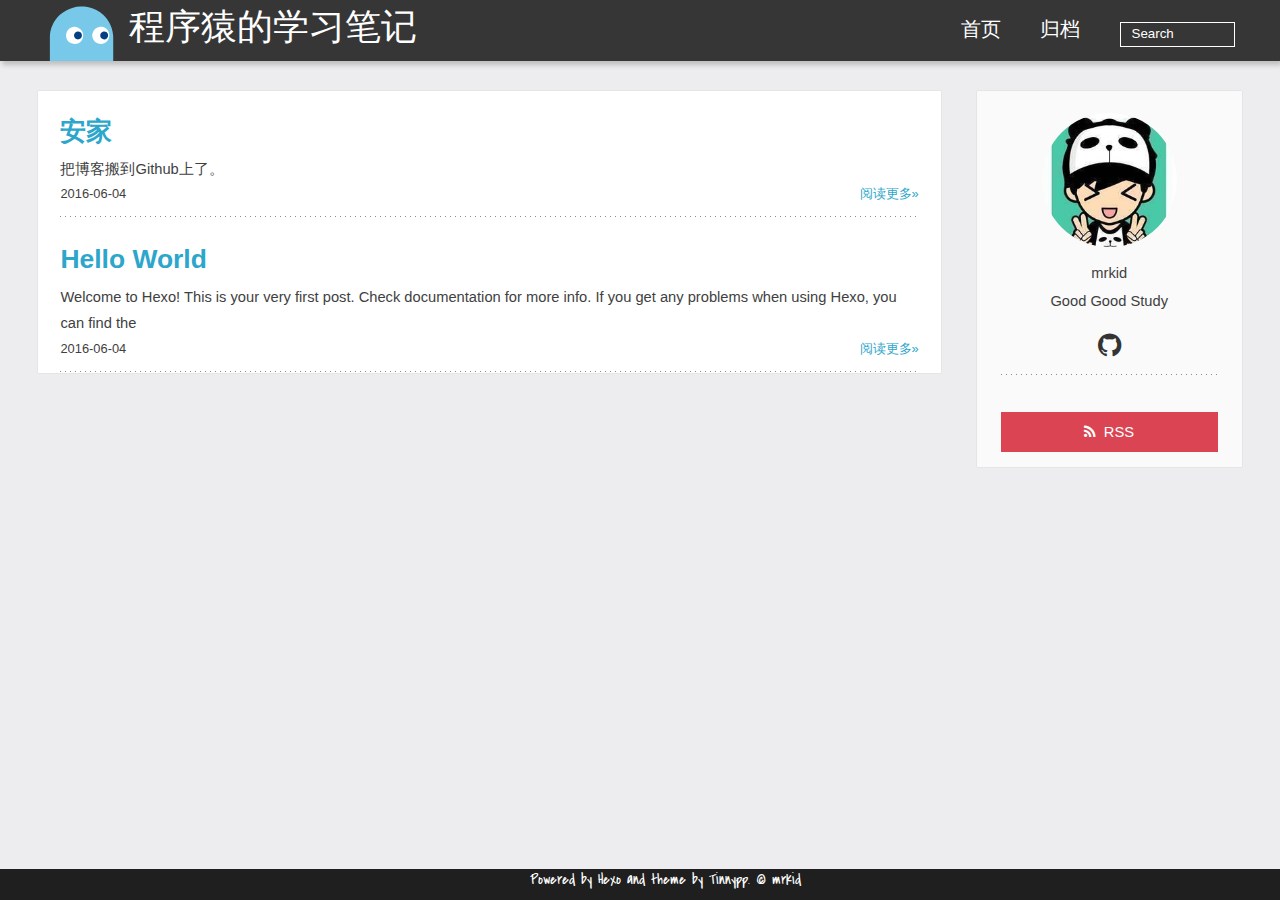
==== index.html @ e0df8fc0 "Site updated: 2016-06-04 21:53:59" ====
<!DOCTYPE HTML>
<html >
<head>
  <meta charset="UTF-8">
  
    <title>程序猿的学习笔记</title>
    <meta name="viewport" content="width=device-width, initial-scale=1, maximum-scale=3, minimum-scale=1">
    
    <meta name="author" content="mrkid">
    
    
    
    
    <link rel="alternative" href="/mrkid/atom.xml" title="程序猿的学习笔记" type="application/atom+xml">
    
    
    <link rel="icon" href="/img/github.jpg">
    
    
    <link rel="apple-touch-icon" href="/img/name.jpg">
    <link rel="apple-touch-icon-precomposed" href="/img/name.jpg">
    

  
    <link href="/css/font-awesome.min.css" rel="stylesheet">
    
  

    <link rel="stylesheet" href="/css/style.css">
    <script>
var _hmt = _hmt || [];
(function() {
  var hm = document.createElement("script");
  hm.src = "//hm.baidu.com/hm.js?d182ed77fc48758bf45a33835ee35745";
  var s = document.getElementsByTagName("script")[0]; 
  s.parentNode.insertBefore(hm, s);
})();
</script>

      <script type="text/javascript">
  (function(w,d,t,u,n,s,e){w['SwiftypeObject']=n;w[n]=w[n]||function(){
  (w[n].q=w[n].q||[]).push(arguments);};s=d.createElement(t);
  e=d.getElementsByTagName(t)[0];s.async=1;s.src=u;e.parentNode.insertBefore(s,e);
  })(window,document,'script','//s.swiftypecdn.com/install/v1/st.js','_st');

  _st('install','.............Add your swiftype userID...............');
</script>
</head>

  <body>
    <header>
      <div>
		
			<div id="imglogo">
				<a href="/"><img src="/img/logo.svg" alt="程序猿的学习笔记" title="程序猿的学习笔记"/></a>
			</div>
			
			<div id="textlogo">
				<h1 class="site-name"><a href="/" title="程序猿的学习笔记">程序猿的学习笔记</a></h1>
				<h2 class="blog-motto"></h2>
			</div>
			<div class="navbar"><a class="navbutton navmobile" href="#" title="Menu">
			</a></div>
			<nav class="animated">
				<ul>
                    <ul>
					 
						<li><a href="/mrkid">首页</a></li>
					
						<li><a href="/mrkid/archives">归档</a></li>
					
					<li>
					
						<form class="search" action="/search/index.html" method="get" accept-charset="utf-8">
						<label>Search</label>
						<input type="text" id="st-search-inpu" maxlength="20" placeholder="Search" />
						</form>
					
					</li>
                <!--<li><div class="closeaside"><a class="closebutton" href="#" title="Hide Sidebar"></a></div></li>-->

				</ul>
			</nav>	
</div>
    </header>
    <div id="container" class="clearfix">
      

<div id="main">

  <section class="post" itemscope itemprop="blogPost">
  <article>
    <h1 itemprop="name">
      
        <a href="/2016/06/04/安家/" title="安家" itemprop="url">
      
        安家
      </a>
    </h1>
    
     
           <p itemprop="description" >把博客搬到Github上了。</p>
        
    
    <p class="article-more-link">
      <time datetime="2016-06-04T13:47:48.000Z" itemprop="datePublished">2016-06-04</time>
      
          <a href="/2016/06/04/安家/">阅读更多&raquo;</a>
      
    </p>

  </article>
</section>

  <section class="post" itemscope itemprop="blogPost">
  <article>
    <h1 itemprop="name">
      
        <a href="/2016/06/04/hello-world/" title="Hello World" itemprop="url">
      
        Hello World
      </a>
    </h1>
    
     
           <p itemprop="description" >Welcome to Hexo! This is your very first post. Check documentation for more info. If you get any problems when using Hexo, you can find the </p>
        
    
    <p class="article-more-link">
      <time datetime="2016-06-04T13:15:48.000Z" itemprop="datePublished">2016-06-04</time>
      
          <a href="/2016/06/04/hello-world/">阅读更多&raquo;</a>
      
    </p>

  </article>
</section>


</div>
      <div id="asidepart">
<div id="authorInfo">
	
		<div class="author-logo"></div>		
	
	
	<section class="author-info">
		
			<p> mrkid</p>
		
		
			<p>	Good Good Study</p>
		
	</section>
	 
	<div class="social-font" class="clearfix">
		
		
		
		<a href="https://github.com/mrkid" target="_blank" title="github"></a>
		
		
	</div>
</div>
<aside class="clearfix">


  

  

  <div class="rsspart">
	<a href="/mrkid/atom.xml" target="_blank" title="rss">RSS</a>
</div>

</aside>
</div>
    </div>
    <footer><div id="footer" >
	<div class="copyright">
		<span>Powered by <a href="https://github.com/hexojs/hexo">Hexo</a> and theme by 
		<a href="https://github.com/levonlin/Tinnypp">Tinnypp</a>.</span>
		
			<span>© mrkid</span>
		
	<div>
</div></footer>
    <script src="/js/jquery-2.1.0.min.js"></script>
<script type="text/javascript">
$(document).ready(function(){ 
  //back to top
  function backToTop(){
    var buttonHTML = $("<a href=\"#top\" id=\"back-top\">" + "<span>Back to Top</span></a>");
    buttonHTML.appendTo($("body"));
    var buttonToTop = $("#back-top");
    // hide #back-top first
    buttonToTop.hide();

    // fade in #back-top
    $(function() {
        $(window).scroll(function() {
            if ($(this).scrollTop() > 200) {
                buttonToTop.fadeIn();
            } else {
                buttonToTop.fadeOut();
            }
        });
        // scroll body to 0px on click
        buttonToTop.click(function() {
            $('body,html').animate({
                scrollTop: 0
            }, 800);
            return false;
        });
    });
  }
  backToTop();

  $('.navbar').click(function(){
    $('header nav').toggleClass('shownav');
  });
  var myWidth = 0;
  function getSize(){
    if( typeof( window.innerWidth ) == 'number' ) {
      myWidth = window.innerWidth;
    } else if( document.documentElement && document.documentElement.clientWidth) {
      myWidth = document.documentElement.clientWidth;
    };
  };
  var m = $('#main'),
      a = $('#asidepart'),
      c = $('.closeaside'),
      ta = $('#toc.toc-aside');
  $(window).resize(function(){
    getSize(); 
    if (myWidth >= 1024) {
      $('header nav').removeClass('shownav');
    }else
    {
      m.removeClass('moveMain');
      a.css('display', 'block').removeClass('fadeOut');
        
    }
  });

  var show = true;
  c.click(function(){
    if(show == true){
        a.addClass('fadeOut').css('display', 'none');
        ta.css('display', 'block').addClass('fadeIn');
        m.addClass('moveMain');  
    }else{
        a.css('display', 'block').removeClass('fadeOut').addClass('fadeIn');     
        ta.css('display', 'none'); 
        m.removeClass('moveMain');
        $('#toc.toc-aside').css('display', 'none');
    }
    show = !show;
  });
});
</script>





<script type="text/javascript">
  function footerPosition() {
    var contentHeight = document.documentElement.scrollHeight,
        winHeight = window.innerHeight;
    if(contentHeight <= winHeight) {
      $('footer').addClass('fixed-bottom');
    } else {
      $('footer').removeClass('fixed-bottom');
    }
  }
  footerPosition();
  $(window).resize(footerPosition);
</script>


  </body>
 </html>
---- css/style.css ----
html,
body,
div,
span,
applet,
object,
iframe,
h1,
h2,
h3,
h4,
h5,
h6,
p,
blockquote,
pre,
a,
abbr,
acronym,
address,
big,
cite,
code,
del,
dfn,
em,
img,
ins,
kbd,
q,
s,
samp,
small,
strike,
strong,
sub,
sup,
tt,
var,
dl,
dt,
dd,
ol,
ul,
li,
fieldset,
form,
label,
legend,
table,
caption,
tbody,
tfoot,
thead,
tr,
th,
td {
  margin: 0;
  padding: 0;
  border: 0;
  outline: 0;
  font-weight: inherit;
  font-style: inherit;
  font-family: inherit;
  font-size: 100%;
  vertical-align: baseline;
}
body {
  line-height: 1;
  color: #000;
  background: #fff;
}
ol,
ul {
  list-style: none;
}
table {
  border-collapse: separate;
  border-spacing: 0;
  vertical-align: middle;
}
caption,
th,
td {
  text-align: left;
  font-weight: normal;
  vertical-align: middle;
}
a img {
  border: none;
}
/* custom Font*/
@font-face {
  font-family: "covered_by_your_graceregular";
  font-weight: normal;
  font-style: normal;
  src: url("../font/coveredbyyourgrace-webfont.eot");
  src: url("../font/coveredbyyourgrace-webfont.eot?#iefix") format('embedded-opentype'), url("../font/coveredbyyourgrace-webfont.svg#covered_by_your_graceregular") format('svg'), url("../font/coveredbyyourgrace-webfont.woff") format('woff'), url("../font/coveredbyyourgrace-webfont.ttf") format('truetype');
}
/* icon Font */
@font-face {
  font-family: "FontAwesome";
  font-style: normal;
  font-weight: normal;
  src: url("../font/fontawesome-webfont.eot?v=#4.0.3");
  src: url("../font/fontawesome-webfont.eot?#iefix&v=#4.0.3") format("embedded-opentype"), url("../font/fontawesome-webfont.woff?v=#4.0.3") format("woff"), url("../font/fontawesome-webfont.ttf?v=#4.0.3") format("truetype"), url("../font/fontawesome-webfont.svg#fontawesomeregular?v=#4.0.3") format("svg");
}
/* Public style */
* {
  -webkit-margin-before: 0;
  -webkit-margin-after: 0;
}
body {
  background: #ededef;
  font-family: "Helvetica Neue", Helvetica, Arial, "Microsoft YaHei", "WenQuanYi Micro Hei", sans-serif;
  font-size: 105%;
  color: #413f3f;
  line-height: 1.5;
}
small {
  font-size: 80%;
}
sub,
sup {
  font-size: 75%;
  line-height: 0;
  position: relative;
  vertical-align: baseline;
}
sup {
  top: -0.5em;
  padding-left: 0.3em;
}
sub {
  bottom: -0.25em;
}
a {
  text-decoration: none;
  color: #413f3f;
}
a:hover,
a:focus {
  outline: 0;
  text-decoration: none;
  -webkit-transition: color 0.25s, background 0.5s;
  -moz-transition: color 0.25s, background 0.5s;
  transition: color 0.25s, background 0.5s;
}
a:hover:before {
  -webkit-transition: color 0.25s, background 0.5s;
  -moz-transition: color 0.25s, background 0.5s;
  transition: color 0.25s, background 0.5s;
}
input:focus {
  outline: none;
}
input,
button {
  margin: 0;
  padding: 0;
}
input::-moz-focus-inner,
button::-moz-focus-inner {
  border: 0;
  padding: 0;
}
code {
  word-wrap: break-word;
}
h1 {
  font-size: 1.8em;
}
.fa {
  display: inline-block;
  font-family: FontAwesome;
  font-style: normal;
  font-weight: normal;
  line-height: 1;
  -webkit-font-smoothing: antialiased;
  -moz-osx-font-smoothing: grayscale;
}
.clearfix {
  zoom: 1;
}
.clearfix:before,
.clearfix:after {
  content: "";
  display: table;
}
.clearfix:after {
  clear: both;
}
::-webkit-input-placeholder {
  color: #fff;
  padding: 2px 0 0 4px;
}
::-moz-placeholder {
  color: #fff;
  padding: 2px 0 0 4px;
}
:-ms-input-placeholder {
  color: #fff;
  padding: 2px 0 0 4px;
}
::-webkit-input-placeholder::before {
  font-family: "FontAwesome";
  -webkit-font-smoothing: antialiased;
  -moz-osx-font-smoothing: grayscale;
  content: "\f002";
  padding-right: 4px;
}
::-moz-placeholder:before {
  font-family: "FontAwesome";
  -webkit-font-smoothing: antialiased;
  -moz-osx-font-smoothing: grayscale;
  content: "\f002";
  padding-right: 4px;
}
:-ms-input-placeholder::before {
  font-family: "FontAwesome";
  -webkit-font-smoothing: antialiased;
  -moz-osx-font-smoothing: grayscale;
  content: "\f002";
  padding-right: 4px;
}
input[type="search"]::-webkit-search-cancel-button,
input[type="search"]::-webkit-search-decoration {
  -webkit-appearance: none;
}
::-webkit-search-cancel-button:after {
  font-family: "FontAwesome";
  -webkit-font-smoothing: antialiased;
  -moz-osx-font-smoothing: grayscale;
  content: '\f00d';
  color: #fff;
  padding-right: 4px;
}
/* css3 animate */
.animated {
  -webkit-animation-fill-mode: both;
  -moz-animation-fill-mode: both;
  animation-fill-mode: both;
  -webkit-animation-duration: 1s;
  -moz-animation-duration: 1s;
  animation-duration: 1s;
}
@-webkit-keyframes fadeIn {
  0% {
    opacity: 0;
    -ms-filter: "progid:DXImageTransform.Microsoft.Alpha(Opacity=0)";
    filter: alpha(opacity=0);
  }
  100% {
    opacity: 1;
    -ms-filter: none;
    filter: none;
  }
}
.fadeIn {
  -webkit-animation-name: fadeIn;
  -moz-animation-name: fadeIn;
  animation-name: fadeIn;
}
.fadeOut {
  -webkit-animation-name: fadeOut;
  -moz-animation-name: fadeOut;
  animation-name: fadeOut;
}
@-moz-keyframes fadeInDown {
  0% {
    opacity: 0;
    -ms-filter: "progid:DXImageTransform.Microsoft.Alpha(Opacity=0)";
    filter: alpha(opacity=0);
    -webkit-transform: translateY(-20px);
    -moz-transform: translateY(-20px);
    transform: translateY(-20px);
  }
  100% {
    opacity: 1;
    -ms-filter: none;
    filter: none;
    -webkit-transform: translateY(0);
    -moz-transform: translateY(0);
    transform: translateY(0);
  }
}
@-webkit-keyframes fadeInDown {
  0% {
    opacity: 0;
    -ms-filter: "progid:DXImageTransform.Microsoft.Alpha(Opacity=0)";
    filter: alpha(opacity=0);
    -webkit-transform: translateY(-20px);
    -moz-transform: translateY(-20px);
    transform: translateY(-20px);
  }
  100% {
    opacity: 1;
    -ms-filter: none;
    filter: none;
    -webkit-transform: translateY(0);
    -moz-transform: translateY(0);
    transform: translateY(0);
  }
}
@-o-keyframes fadeInDown {
  0% {
    opacity: 0;
    -ms-filter: "progid:DXImageTransform.Microsoft.Alpha(Opacity=0)";
    filter: alpha(opacity=0);
    -webkit-transform: translateY(-20px);
    -moz-transform: translateY(-20px);
    transform: translateY(-20px);
  }
  100% {
    opacity: 1;
    -ms-filter: none;
    filter: none;
    -webkit-transform: translateY(0);
    -moz-transform: translateY(0);
    transform: translateY(0);
  }
}
@keyframes fadeInDown {
  0% {
    opacity: 0;
    -ms-filter: "progid:DXImageTransform.Microsoft.Alpha(Opacity=0)";
    filter: alpha(opacity=0);
    -webkit-transform: translateY(-20px);
    -moz-transform: translateY(-20px);
    transform: translateY(-20px);
  }
  100% {
    opacity: 1;
    -ms-filter: none;
    filter: none;
    -webkit-transform: translateY(0);
    -moz-transform: translateY(0);
    transform: translateY(0);
  }
}
body >header {
  width: 100%;
  -webkit-box-shadow: 2px 4px 5px rgba(3,3,3,0.2);
  -moz-box-shadow: 2px 4px 5px rgba(3,3,3,0.2);
  box-shadow: 2px 4px 5px rgba(3,3,3,0.2);
  background: #363636;
  color: #fff;
}
body >header >div {
  width: 95%;
  margin: 0 auto;
  position: relative;
  overflow: hidden;
}
@media only screen and (min-width: 1024px) {
  body >header >div {
    width: 93%;
  }
}
body >header a {
  color: #fff;
}
#imglogo {
  float: left;
  width: 3em;
  height: 3em;
}
@media only screen and (min-width: 768px) {
  #imglogo {
    width: 4em;
  }
}
@media only screen and (min-width: 1024px) {
  #imglogo {
    width: 4.5em;
  }
}
#imglogo img {
  width: 3em;
}
@media only screen and (min-width: 768px) {
  #imglogo img {
    width: 4em;
  }
}
@media only screen and (min-width: 1024px) {
  #imglogo img {
    width: 4.5em;
  }
}
#textlogo {
  float: left;
  margin-left: 0.5em;
  width: 75%;
}
@media only screen and (min-width: 1024px) {
  #textlogo {
    width: 50%;
  }
}
#textlogo h1.site-name {
  display: inline;
/*font-family font-custom-family*/
  font-family: "Hiragino Sans GB", "微软雅黑", "STXihei", Georgia, Palatino, 'Palatino Linotype', Times, 'Times New Roman', serif;
  font-size: 205%;
  line-height: 1.5;
  -webkit-font-smoothing: antialiased;
  -moz-osx-font-smoothing: grayscale;
}
@media only screen and (min-width: 768px) {
  #textlogo h1.site-name {
    font-size: 245%;
  }
}
@media only screen and (min-width: 1024px) {
  #textlogo h1.site-name {
    font-size: 215%;
  }
}
#textlogo h2.blog-motto {
  display: inline;
  font-size: 0.7em;
  font-weight: normal;
}
@media only screen and (min-width: 768px) {
  #textlogo h2.blog-motto {
    font-size: 105%;
  }
}
@media only screen and (min-width: 1024px) {
  #textlogo h2.blog-motto {
    font-size: 115%;
  }
}
.navbar {
  position: absolute;
  width: 2em;
  right: 0em;
  top: 0.5em;
  font-size: 24px;
}
@media only screen and (min-width: 1024px) {
  .navbar {
    display: none;
  }
}
.navbutton::before {
  font-family: "FontAwesome";
  -webkit-font-smoothing: antialiased;
  -moz-osx-font-smoothing: grayscale;
  content: "\f0c9";
}
.navmobile::before {
  padding-left: 1em;
}
header nav {
  float: left;
  width: 100%;
  font-size: 117.5%;
  line-height: 300%;
  max-height: 0.01em;
  -webkit-transition: max-height 1s ease-out;
  -moz-transition: max-height 1s ease-out;
  transition: max-height 1s ease-out;
}
@media only screen and (min-width: 568px) {
  header nav {
    width: 50%;
  }
}
@media only screen and (min-width: 1024px) {
  header nav {
    float: right;
    width: auto;
    margin-top: 0em;
    max-height: none;
  }
}
@media only screen and (min-width: 1024px) {
  header nav ul {
    float: right;
  }
}
@media only screen and (min-width: 1024px) {
  header nav ul li {
    float: left;
  }
}
header nav ul li a {
  display: block;
  padding: 0.2em 0 0.2em 1em;
}
@media only screen and (min-width: 1024px) {
  header nav ul li a {
    padding: 0 1em;
  }
}
header nav ul li a:hover {
  color: #ba1c2c;
}
.shownav {
  max-height: 40em;
}
.search {
  padding: 0.1em 0 0 1em;
}
.search input {
  line-height: 1.7;
  border: 1px solid #fff;
  color: #fff;
  background: transparent;
  width: 80%;
  padding-left: 0.5em;
}
@media only screen and (min-width: 1024px) {
  .search input {
    width: 8em;
    -webkit-transition: 0.5s width;
    -moz-transition: 0.5s width;
    transition: 0.5s width;
  }
  .search input:focus {
    width: 15em;
  }
}
.search label {
  display: none;
}
.closeaside {
  display: none;
}
.closeaside a {
  color: #fff;
  padding: 0;
  font-size: 24px;
}
.closeaside a:hover {
  color: #2ca6cb;
}
.closeaside a::before {
  font-family: "FontAwesome";
  -webkit-font-smoothing: antialiased;
  -moz-osx-font-smoothing: grayscale;
  content: "\f0c9";
}
@media only screen and (min-width: 1024px) {
  .closeaside {
    display: block;
  }
}
/* index layout */
#container {
  width: 95%;
  margin: 0 auto;
}
@media only screen and (min-width: 768px) {
  #container {
    width: 96%;
  }
}
@media only screen and (min-width: 1024px) {
  #container {
    width: 94%;
  }
}
@media only screen and (min-width: 1560px) {
  #container {
    width: 82%;
  }
}
#main {
  margin: 1em 0 0;
  font-size: 87.5%;
  line-height: 1.8;
  -webkit-box-shadow: 0 0px 1px 0 rgba(0,0,0,0.2);
  -moz-box-shadow: 0 0px 1px 0 rgba(0,0,0,0.2);
  box-shadow: 0 0px 1px 0 rgba(0,0,0,0.2);
  background: #fff;
}
#main h1 {
  font-weight: bolder;
}
@media only screen and (min-width: 1024px) {
  #main {
    margin: 2em 0 0;
    width: 75%;
    float: left;
    -webkit-transition: margin 0.5s ease-out;
    -moz-transition: margin 0.5s ease-out;
    transition: margin 0.5s ease-out;
  }
}
#main section.post {
  padding: 0.2em 0.8em 0.1em;
}
@media only screen and (min-width: 768px) {
  #main section.post {
    padding: 1.2em 1.5em 0.1em;
  }
}
#main section.post article {
  background-color: #fff;
  background-image: url("../img/dots-2x.png");
  background-position: left bottom;
  background-repeat: repeat-x;
  -webkit-background-size: 5px auto;
  -moz-background-size: 5px auto;
  background-size: 5px auto;
  padding: 0 0 0.4em 0;
}
@media only screen and (min-width: 768px) {
  #main section.post article {
    padding: 0 0 0.8em 0;
  }
}
#main section.post a {
  -webkit-transition: all 0.45s;
  -moz-transition: all 0.45s;
  transition: all 0.45s;
}
#main section.post a:hover h1 {
  color: #da4453;
  -webkit-transition: all 0.5s ease-in-out;
  -moz-transition: all 0.5s ease-in-out;
  transition: all 0.5s ease-in-out;
}
#main section.post a h1 {
  color: #2ca6cb;
}
#main section.post a p {
  color: #413f3f;
}
#main section.post a time {
  color: #413f3f;
  display: block;
  margin: 0.5em 0;
  font-size: 0.5em;
}
#main section.post .article-more-link {
  font-size: 0.875em;
  overflow: hidden;
}
#main section.post .article-more-link a {
  float: right;
}
.moveMain {
  margin-left: 10% !important;
}
#page-nav {
  background: #fff;
  text-align: center;
  overflow: hidden;
  padding: 0.6em 0;
}
#page-nav a,
#page-nav span {
  display: inline-block;
  padding: 0.5em 1em;
}
#page-nav a {
  color: #2ca6cb;
}
#page-nav a:hover {
  background: #ccc;
  color: #da4453;
}
#page-nav .prev {
  float: left;
  -webkit-transition: all 0.5s;
  -moz-transition: all 0.5s;
  transition: all 0.5s;
}
#page-nav .prev:hover {
  border-left: 0.5em solid #da4453;
}
#page-nav .next {
  float: right;
  -webkit-transition: all 0.5s;
  -moz-transition: all 0.5s;
  transition: all 0.5s;
}
#page-nav .next:hover {
  border-right: 0.5em solid #da4453;
}
#page-nav .page-number {
  display: none;
  padding: 0.3em 0.9em;
  margin-right: 0.3em;
  -webkit-border-radius: 4px;
  -moz-border-radius: 4px;
  border-radius: 4px;
}
@media only screen and (min-width: 768px) {
  #page-nav .page-number {
    display: inline-block;
  }
}
#page-nav .current {
  color: #b8b8b8;
  background: rgba(55,58,65,0.047);
}
#page-nav .space {
  color: #2ca6cb;
}
/* post layout */
@media only screen and (min-width: 1024px) {
  div.post {
    margin-left: 10% !important;
  }
}
/* page layout */
@media only screen and (min-width: 1024px) {
  .page {
    margin-left: 10% !important;
  }
}
/* archive layout */
.category-icon:before,
.tag-icon:before,
.archive-icon:before {
  font-family: "FontAwesome";
  -webkit-font-smoothing: antialiased;
  -moz-osx-font-smoothing: grayscale;
  color: #ccc;
  font-size: 105%;
  padding-right: 0.3em;
}
.category-icon:before {
  content: "\f07b";
}
.tag-icon:before {
  content: "\f02c";
}
.archive-icon:before {
  content: "\f187";
}
.archive-title {
  margin: 1em 0;
  width: 97%;
  padding: 2em 0 2em 3%;
  -webkit-box-shadow: 0 0px 1px 0 rgba(0,0,0,0.2);
  -moz-box-shadow: 0 0px 1px 0 rgba(0,0,0,0.2);
  box-shadow: 0 0px 1px 0 rgba(0,0,0,0.2);
  background: #fafafa;
}
@media only screen and (min-width: 1024px) {
  .archive-title {
    margin: 2em 0;
    width: 18.5%;
    padding-left: 0.5%;
    float: left;
  }
}
.archive-title h2 {
  width: 90%;
  color: #2ca6cb;
  font-size: 125%;
}
.archive-title a {
  color: #2ca6cb;
  -webkit-transition: color 0.5s;
  -moz-transition: color 0.5s;
  transition: color 0.5s;
}
.archive-title a:hover {
  color: #da4453;
  -webkit-transition: color 0.5s;
  -moz-transition: color 0.5s;
  transition: color 0.5s;
}
.current {
  color: #da4453 !important;
}
@media only screen and (min-width: 768px) {
  .archive-part {
    min-height: 200px;
  }
}
@media only screen and (min-width: 1024px) {
  .archive-part {
    width: 78% !important;
    float: right;
    margin-left: 2% !important;
  }
}
#archive-page {
  padding-bottom: 1em;
  background: #fff;
}
@media only screen and (min-width: 768px) {
  .archive-nav {
    width: 100%;
    float: left;
    margin-top: 1em;
  }
}
/* tags&categories layout */
.all-list-box {
  min-height: 400px;
}
.post,
.page {
  background: #fff;
}
.post a,
.page a {
  color: #2ca6cb;
}
.post a:hover,
.page a:hover {
  color: #da4453;
}
@media only screen and (min-width: 768px) {
  article header.article-info {
    border-bottom: 1px solid #dbdbdb;
  }
}
article header.article-info >h1 {
  padding: 0.2em 3%;
  font-size: 175%;
  line-height: 1.5;
  word-wrap: break-word;
  word-break: normal;
  -webkit-font-smoothing: antialiased;
  -moz-osx-font-smoothing: grayscale;
  border-left: 5px solid #da4453;
}
@media only screen and (min-width: 1024px) {
  article header.article-info >h1 {
    font-size: 205%;
    padding-top: 0.3em;
  }
}
article header.article-info >p.article-author {
  padding: 0.3em 4% 0.3em 0;
  text-align: right;
  border-bottom: 1px solid #dbdbdb;
}
@media only screen and (min-width: 768px) {
  article header.article-info >p.article-author {
    float: right;
    border-bottom: none;
  }
}
article header.article-info >p.article-time {
  padding-top: 0.5em;
  font-size: 0.8em;
  text-align: center;
}
@media only screen and (min-width: 768px) {
  article header.article-info >p.article-time {
    float: right;
    margin-right: 1em;
    padding-top: 0.1em;
    font-size: 0.9em;
  }
}
article header.article-info >p.article-time:before {
  font-family: "FontAwesome";
  font-size: 135%;
  content: "\f017";
  -webkit-font-smoothing: antialiased;
  -moz-osx-font-smoothing: grayscale;
}
article .article-content {
  padding: 1.5em 4%;
}
article .article-content .kb {
  padding: 0.1em 0.6em;
  border: 1px solid #ccc;
  background-color: code-color;
  color: #8f8f8f;
  -webkit-box-shadow: 0 1px 0 rgba(0,0,0,0.2), 0 0 0 2px #fff inset;
  -moz-box-shadow: 0 1px 0 rgba(0,0,0,0.2), 0 0 0 2px #fff inset;
  box-shadow: 0 1px 0 rgba(0,0,0,0.2), 0 0 0 2px #fff inset;
  -webkit-border-radius: 3px;
  -moz-border-radius: 3px;
  border-radius: 3px;
  display: inline-block;
  margin: 0 0.1em;
  text-shadow: 0 1px 0 #fff;
  line-height: 1.5;
  white-space: pre;
}
article .article-content h1,
article .article-content h2,
article .article-content h3,
article .article-content h4,
article .article-content h5,
article .article-content h6 {
  font-weight: bolder;
}
article .article-content h1,
article .article-content h2 {
  line-height: 1.2em;
}
article .article-content h1 {
  font-size: 185%;
}
article .article-content h2 {
  font-size: 165%;
}
article .article-content h3 {
  font-size: 145%;
}
article .article-content h4 {
  font-size: 125%;
}
article .article-content h5 {
  font-size: 105%;
}
article .article-content h6,
article .article-content h1,
article .article-content h2,
article .article-content h3,
article .article-content h4,
article .article-content h5 {
  color: #333;
  -webkit-font-smoothing: antialiased;
  -moz-osx-font-smoothing: grayscale;
  margin: 0.5em 0;
}
article .article-content h6 >code,
article .article-content h1 >code,
article .article-content h2 >code,
article .article-content h3 >code,
article .article-content h4 >code,
article .article-content h5 >code {
  color: #a3a3a3;
}
article .article-content hr {
  border: 1px solid #dbdbdb;
  margin: 3.5em 0 2em;
}
article .article-content strong,
article .article-content em {
  font-weight: bold;
}
article .article-content acronym,
article .article-content abbr {
  border-bottom: 1px dotted;
}
article .article-content blockquote {
  border-left: 0.2em solid #da4453;
  margin: 0.65em 0 0.65em 4%;
  padding-left: 1%;
  line-height: 1.5;
  font-size: 95%;
}
article .article-content blockquote footer {
  background: #fafafa;
  padding: 0;
  margin: 0;
  font-size: 80%;
  line-height: 1em;
}
article .article-content blockquote cite {
  font-style: italic;
  padding-left: 0.5em;
}
article .article-content ul,
article .article-content ol {
  padding-left: 2em;
  font-size: 100%;
}
@media only screen and (min-width: 768px) {
  article .article-content ul,
  article .article-content ol {
    padding-left: 3em;
  }
}
article .article-content ul li {
  list-style: disc;
  text-align: match-parent;
  margin: 0.5em 0;
}
article .article-content ol li {
  list-style-type: decimal;
  margin: 0.5em 0;
}
article .article-content dl dt {
  font-weight: blod;
}
article .article-content ul li>code,
article .article-content ol li>code,
article .article-content p code,
article .article-content strong code,
article .article-content em code {
  font-family: Monaco, Menlo, Consolas, Courier New, monospace;
  background: #eee;
  color: #d52c3d;
  border: 1px solid #d6d6d6;
  padding: 0 5px;
  margin: 0 2px;
  font-size: 90%;
  text-shadow: 0 1px #fff;
}
article .article-content p {
  font-size: 105%;
  line-height: 1.7;
  margin: 0.7em 0;
}
@media only screen and (min-width: 1024px) {
  article .article-content p {
    margin: 1.2em 0;
  }
}
article .article-content img,
article .article-content video,
article .article-content figure img {
  max-width: 100%;
  display: block;
  margin: auto;
  height: auto;
  vertical-align: middle;
  padding-top: 0.5em;
}
@media only screen and (min-width: 1024px) {
  article .article-content img,
  article .article-content video,
  article .article-content figure img {
    padding-top: 0.7em;
  }
}
article .article-content figcaption,
article .article-content .caption {
  text-align: center;
  display: block;
  font-size: 0.9em;
  font-weight: blod;
}
article .article-content .video-container {
  position: relative;
  padding-top: 56%;
  height: 0;
  overflow: hidden;
}
article .article-content .video-container iframe,
article .article-content .video-container object,
article .article-content .video-container embed {
  position: absolute;
  top: 0;
  left: 0;
  width: 100%;
  height: 100%;
  margin-top: 0;
}
article .article-content table {
  display: block;
  overflow: auto;
  width: 100%;
  border-collapse: collapse;
  border-spacing: 0;
}
article .article-content table th {
  font-weight: bold;
  border-bottom: 3px solid #dbdbdb;
  border-top: 1px solid #dbdbdb;
  border-left: 1px solid #dbdbdb;
  border-right: 1px solid #dbdbdb;
  padding: 0.5em 0.5em;
}
article .article-content table td {
  border-bottom: 1px solid #dbdbdb;
  border-left: 1px solid #dbdbdb;
  border-right: 1px solid #dbdbdb;
  padding: 0.5em 0.5em;
}
article .article-content .pullquote {
  text-align: left;
  width: 45%;
  margin: 0;
  border: none;
}
article .article-content .left {
  margin-left: 0.5em;
  margin-right: 1em;
  float: left;
}
article .article-content .right {
  margin-right: 0.5em;
  margin-left: 1em;
  float: right;
}
footer.article-footer {
  background: #fafafa;
  padding: 0 4%;
  margin: 0;
  border-top: 1px solid #dbdbdb;
}
.article-share {
  float: right;
  width: 100%;
}
@media only screen and (min-width: 568px) {
  .article-share {
    width: 60%;
  }
}
@media only screen and (min-width: 768px) {
  .article-share {
    width: 40%;
  }
}
.share span {
  float: right;
  height: 3em;
  width: 1em;
  margin-right: 0.5em;
  position: relative;
  color: #d6d6d6;
}
.share span:before {
  font-family: "FontAwesome";
  content: "\f064";
  font-size: 1em;
  -webkit-font-smoothing: antialiased;
  -moz-osx-font-smoothing: grayscale;
  width: 1.5em;
  height: 1.5em;
  position: absolute;
  top: 50%;
  left: 50%;
  margin-top: -0.75em;
  margin-left: -0.75em;
}
.share a {
  float: right;
  width: 3em;
  height: 3em;
  display: block;
  position: relative;
}
.share a:before {
  font-size: 105%;
  font-family: "FontAwesome";
  text-align: center;
  color: #413f3f;
  -webkit-font-smoothing: antialiased;
  -moz-osx-font-smoothing: grayscale;
  width: 1.5em;
  height: 1.5em;
  position: absolute;
  top: 50%;
  left: 50%;
  margin-top: -0.75em;
  margin-left: -0.75em;
}
.share a:hover:before {
  color: #fff;
}
.article-share-twitter:before {
  content: "\f099";
}
.article-share-twitter:hover {
  background: #00aced;
  text-shadow: 0 1px #008abe;
}
.article-share-facebook:before {
  content: "\f09a";
}
.article-share-facebook:hover {
  background: #3b5998;
  text-shadow: 0 1px #2f477a;
}
.article-share-weibo:before {
  content: "\f18a";
}
.article-share-weibo:hover {
  background: #eb182c;
  text-shadow: 0 1px #bf1121;
}
.article-share-qrcode:before {
  content: "\f029";
}
.article-share-qrcode:hover {
  background: #49ae0f;
  text-shadow: 0 1px #3a8b0c;
}
.article-back-to-top:before {
  content: "\f062";
}
.article-back-to-top:hover {
  background: #762c54;
  text-shadow: 0 1px #5e2343;
}
.qrcode {
  width: 15em;
  height: 15em;
  position: absolute;
  top: 50%;
  left: 50%;
  margin-top: -7.5em;
  margin-left: -7.5em;
  background: #fff;
  border: 2px solid #ccc;
  -webkit-border-radius: 3px;
  -moz-border-radius: 3px;
  border-radius: 3px;
  display: inline-block;
  opacity: 0;
  -ms-filter: "progid:DXImageTransform.Microsoft.Alpha(Opacity=0)";
  filter: alpha(opacity=0);
  position: fixed;
  text-align: center;
  visibility: hidden;
  z-index: 10;
  -webkit-transition: opacity 0.5s;
  -moz-transition: opacity 0.5s;
  transition: opacity 0.5s;
}
@media only screen and (min-width: 1024px) {
  .qrcode {
    width: 20em;
    height: 20em;
    position: absolute;
    top: 50%;
    left: 50%;
    margin-top: -10em;
    margin-left: -10em;
    position: fixed;
  }
}
.qrcode span {
  display: block;
  width: 80%;
  height: 1.5em;
  font-size: 80%;
  float: left;
}
.qrcode span:before {
  content: none;
}
.qrcode a {
  display: block;
  width: 16%;
  height: 1.5em;
  float: left;
}
.qrcode img {
  width: 90%;
  height: 90%;
}
.qrclose:before {
  font-family: "FontAwesome";
  -webkit-font-smoothing: antialiased;
  -moz-osx-font-smoothing: grayscale;
  content: "\f057";
  color: #ccc;
}
.qrclose:hover:before {
  color: #2ca6cb !important;
}
.overlay {
  display: none !important;
}
.overlay:target+.qrcode {
  opacity: 1;
  -ms-filter: none;
  filter: none;
  visibility: visible;
}
.article-tags,
.article-categories {
  padding: 0.5em 0;
  float: left;
  width: 100%;
}
@media only screen and (min-width: 568px) {
  .article-tags,
  .article-categories {
    width: 50%;
  }
}
@media only screen and (min-width: 768px) {
  .article-tags,
  .article-categories {
    width: 30%;
  }
}
.article-tags {
  color: #d6d6d6;
}
.article-tags span {
  position: relative;
  float: left;
  width: 1em;
  height: 2em;
  margin-right: 0.5em;
}
.article-tags span:before {
  font-family: "FontAwesome";
  -webkit-font-smoothing: antialiased;
  -moz-osx-font-smoothing: grayscale;
  width: 1.2em;
  height: 1.2em;
  position: absolute;
  top: 50%;
  left: 50%;
  margin-top: -0.6em;
  margin-left: -0.6em;
  content: "\f02c";
}
.article-tags a {
  float: left;
  padding: 0 0.3em;
  margin: 0.3em;
  background: #e6e6e6;
}
.article-tags a:hover {
  color: #fff;
  background: #2ca6cb;
}
.article-categories {
  color: #d6d6d6;
  margin-top: 0.3em;
}
.article-categories span:before {
  font-family: "FontAwesome";
  -webkit-font-smoothing: antialiased;
  -moz-osx-font-smoothing: grayscale;
  content: "\f07b";
}
.article-category-link {
  padding: 0.5em;
  margin: 0 0.3em;
}
.article-category-link:hover {
  color: #fff !important;
  background: #2ca6cb;
}
.article-nav {
  padding: 0 10%;
}
@media only screen and (min-width: 768px) {
  .article-nav {
    padding: 0 4%;
  }
}
.article-nav strong {
  font-size: 1em;
}
.article-nav a {
  display: block;
  overflow: hidden;
}
.article-nav .prev a:hover,
.article-nav .next a:hover {
  background: #2ca6cb;
  color: #fff;
}
.article-nav .prev {
  width: 100%;
  float: left;
}
.article-nav .prev strong {
  padding-left: 1.8em;
}
.article-nav .prev span:before {
  font-family: "FontAwesome";
  -webkit-font-smoothing: antialiased;
  -moz-osx-font-smoothing: grayscale;
  content: "\f100";
  padding-right: 0.5em;
}
@media only screen and (min-width: 768px) {
  .article-nav .prev {
    width: 45%;
    float: left;
  }
}
.article-nav .next {
  width: 100%;
  float: left;
  text-align: left;
}
.article-nav .next strong {
  padding-left: 1.5em;
}
.article-nav .next span:before {
  font-family: "FontAwesome";
  -webkit-font-smoothing: antialiased;
  -moz-osx-font-smoothing: grayscale;
  content: "\f101";
  padding-right: 0.5em;
}
@media only screen and (min-width: 768px) {
  .article-nav .next {
    width: 45%;
    float: right;
    text-align: right;
  }
  .article-nav .next strong {
    padding-right: 1.8em;
  }
  .article-nav .next span:before {
    content: none;
  }
  .article-nav .next span:after {
    font-family: "FontAwesome";
    -webkit-font-smoothing: antialiased;
    -moz-osx-font-smoothing: grayscale;
    content: "\f101";
    padding-left: 0.5em;
  }
}
section.comment {
  padding: 0 4%;
  margin: 1em 0;
}
.toc-article {
  display: block !important;
  background: #eee;
}
.toc-article strong {
  padding: 0.3em 0;
}
#toc {
  line-height: 1em;
  font-size: 0.8em;
  float: right;
  margin-left: 0.3em;
  padding: 0 0.3em;
}
@media only screen and (min-width: 568px) {
  #toc {
    font-size: 0.9em;
    margin-left: 1em;
    padding: 0 1em;
  }
}
#toc .toc {
  padding: 0;
}
#toc .toc li {
  list-style-type: none;
}
#toc .toc-child {
  padding-left: 1.5em;
}
#toc.toc-aside {
  display: block;
  width: 13%;
  position: fixed;
  right: 2%;
  top: 240px;
  overflow: hidden;
  line-height: 1.5em;
  font-size: 1em;
  color: #333;
  opacity: 1;
  -ms-filter: none;
  filter: none;
  -webkit-transition: opacity 1s ease-out;
  -moz-transition: opacity 1s ease-out;
  transition: opacity 1s ease-out;
}
#toc.toc-aside strong {
  padding: 0.3em 0;
  font-weight: bold;
  color: #413f3f;
}
#toc.toc-aside:hover {
  -webkit-transition: opacity 0.3s ease-out;
  -moz-transition: opacity 0.3s ease-out;
  transition: opacity 0.3s ease-out;
  opacity: 1;
  -ms-filter: none;
  filter: none;
}
#toc.toc-aside a {
  -webkit-transition: color 1s ease-out;
  -moz-transition: color 1s ease-out;
  transition: color 1s ease-out;
}
#toc.toc-aside a:hover {
  color: #da4453;
  -webkit-transition: color 0.3s ease-out;
  -moz-transition: color 0.3s ease-out;
  transition: color 0.3s ease-out;
}
.active {
  color: #da4453 !important;
}
.toc-link {
  color: #2ca6cb;
}
#asidepart {
  background: #fafafa;
  font-size: 87.5%;
  margin: 1em 0 0;
  padding: 0.5em 2% 1em;
  -webkit-box-shadow: 0 0px 1px 0 rgba(0,0,0,0.2);
  -moz-box-shadow: 0 0px 1px 0 rgba(0,0,0,0.2);
  box-shadow: 0 0px 1px 0 rgba(0,0,0,0.2);
}
@media only screen and (min-width: 1024px) {
  #asidepart {
    position: relative;
    float: left;
    width: 18%;
    margin: 2em 0 0 3%;
  }
}
.asidetitle {
  font-size: 1.1em;
  color: #2ca6cb;
  background-color: #fafafa;
  background-image: url("../img/dots-2x.png");
  background-position: left bottom;
  background-repeat: repeat-x;
  -webkit-background-size: 5px auto;
  -moz-background-size: 5px auto;
  background-size: 5px auto;
  padding: 0 0 0.3125em 0;
}
.asidetitle margin 0 0 0.4em 0:hover {
  color: #da4453;
  -webkit-transition: color 0.5s;
  -moz-transition: color 0.5s;
  transition: color 0.5s;
}
.asidetitle a {
  color: #2ca6cb;
}
@media only screen and (min-width: 768px) {
  .categorieslist {
    width: 45%;
    float: left;
    margin: 0 5% 0 0;
  }
}
@media only screen and (min-width: 1024px) {
  .categorieslist {
    width: 100%;
    float: none;
    margin: 1em 0 0;
  }
}
.categorieslist li {
  display: inline-block;
  margin: 0.5em;
}
.categorieslist li a:hover {
  color: #da4453;
}
.tagslist {
  margin: 1em 0 0;
}
@media only screen and (min-width: 768px) {
  .tagslist {
    width: 45%;
    float: left;
    margin: 0 5% 0 0;
  }
}
@media only screen and (min-width: 1024px) {
  .tagslist {
    width: 100%;
    float: none;
    margin: 1em 0 0;
  }
}
.tagslist ul {
  padding: 0.5em 0;
}
.tagslist ul li {
  float: left;
}
.tagslist ul li a {
  display: block;
  margin: 0.1125em;
  padding: 0 0.1125em;
}
.tagslist ul li a:hover {
  color: #da4453;
}
.rsspart {
  background: #da4453;
  width: 100%;
}
@media only screen and (min-width: 768px) {
  .rsspart {
    float: left;
    width: 45%;
    margin: 0 5% 0 0;
  }
}
@media only screen and (min-width: 1024px) {
  .rsspart {
    width: 100%;
    float: none;
    margin: 1em 0 0;
  }
}
.rsspart a {
  color: #fff;
  display: block;
  padding: 0.625em 0;
  text-align: center;
}
.rsspart a:hover {
  color: #da4453;
  background: #fafafa;
}
.rsspart a::before {
  font-family: "FontAwesome";
  -webkit-font-smoothing: antialiased;
  -moz-osx-font-smoothing: grayscale;
  padding-right: 0.5em;
  content: "\f09e";
}
@media only screen and (min-width: 768px) {
  .archiveslist {
    width: 45%;
    float: left;
    margin: 0 5% 0 0;
  }
}
@media only screen and (min-width: 1024px) {
  .archiveslist {
    width: 100%;
    float: none;
    margin: 1em 0 0;
  }
}
.archiveslist li {
  font-size: 0.8em;
  line-height: 2em;
}
.archiveslist li a {
  padding: 0.5em;
}
.archiveslist li a:hover {
  color: #da4453;
  -webkit-transition: color 0.25s;
  -moz-transition: color 0.25s;
  transition: color 0.25s;
}
.archiveslist .archive-list-count:before {
  content: "(";
}
.archiveslist .archive-list-count:after {
  content: ")";
}
.archive-list {
  padding: 0.5em 0;
}
.archive-float ul {
  padding: 0;
}
.archive-float li {
  float: left;
  margin: 0.3em;
}
@media only screen and (min-width: 1024px) {
  .archive-float li {
    float: none;
  }
}
@media only screen and (min-width: 768px) {
  .tagcloudlist {
    width: 45%;
    float: left;
    margin: 0 5% 0 0;
  }
}
@media only screen and (min-width: 1024px) {
  .tagcloudlist {
    width: 100%;
    float: none;
    margin: 1em 0 0;
  }
}
.tagcloudlist .tagcloudlist a {
  padding: 0.2em;
  display: block;
  float: left;
}
.tagcloudlist .tagcloudlist a:hover {
  color: #da4453;
  -webkit-transition: color 0.25s;
  -moz-transition: color 0.25s;
  transition: color 0.25s;
}
.linkslist {
  margin-top: 0.5em;
}
@media only screen and (min-width: 768px) {
  .linkslist {
    width: 45%;
    float: left;
    margin: 0 5% 0 0;
  }
}
@media only screen and (min-width: 1024px) {
  .linkslist {
    width: 100%;
    float: none;
    margin: 1em 0 0;
  }
}
.linkslist ul {
  padding: 0.5em 0;
}
.linkslist ul a {
  font-size: 1em;
  line-height: 1.5;
  display: block;
  padding: 0 3%;
}
.linkslist ul a:hover {
  color: #da4453;
  -webkit-transition: color 0.25s;
  -moz-transition: color 0.25s;
  transition: color 0.25s;
}
#authorInfo {
  overflow: hidden;
  text-align: center;
  padding-top: 2em;
  margin-bottom: 1.5em;
  background-image: url("../img/dots-2x.png");
  background-position: left bottom;
  background-repeat: repeat-x;
  -webkit-background-size: 5px auto;
  -moz-background-size: 5px auto;
  background-size: 5px auto;
}
@media only screen and (min-width: 768px) {
  #authorInfo {
    padding-top: 0.5em;
  }
}
@media only screen and (min-width: 1024px) {
  #authorInfo {
    padding-top: 1em;
  }
}
.author-info {
  margin: 0.8em 0 0.2em;
  line-height: 28px;
}
.author-logo {
  width: 6.875em;
  height: 6.875em;
  margin: 0 auto;
  background: no-repeat url("../img/name.jpg") left top;
  -webkit-background-size: 6.875em 6.875em;
  -moz-background-size: 6.875em 6.875em;
  background-size: 6.875em 6.875em;
  -webkit-border-radius: 3.4375em;
  -moz-border-radius: 3.4375em;
  border-radius: 3.4375em;
  -webkit-transition: transform 2s ease-out;
  -moz-transition: transform 2s ease-out;
  transition: transform 2s ease-out;
}
.author-logo:hover {
  -webkit-transform: rotateZ(360deg);
  -moz-transform: rotateZ(360deg);
  transform: rotateZ(360deg);
}
@media only screen and (min-width: 768px) {
  .author-logo {
    margin: 0 1em 0 0;
    float: left;
  }
}
@media only screen and (min-width: 1024px) {
  .author-logo {
    float: none;
    width: 9.166666666666666em;
    height: 9.166666666666666em;
    -webkit-background-size: 9.166666666666666em 9.166666666666666em;
    -moz-background-size: 9.166666666666666em 9.166666666666666em;
    background-size: 9.166666666666666em 9.166666666666666em;
    -webkit-border-radius: 4.583333333333333em;
    -moz-border-radius: 4.583333333333333em;
    border-radius: 4.583333333333333em;
    margin: 0 auto;
  }
}
.info-logo {
  font-family: "covered_by_your_graceregular";
  -webkit-font-smoothing: antialiased;
  -moz-osx-font-smoothing: grayscale;
  font-size: 155%;
  line-height: 1.3em;
  width: 90%;
  margin: 0 auto;
  color: #fff;
}
@media only screen and (min-width: 768px) {
  .info-logo {
    margin: 4.5em 0 2em 0;
    float: left;
    width: 75%;
  }
}
.social-font {
  width: 100%;
  margin: 0 auto;
  overflow: hidden;
  float: left;
  text-align: center;
}
@media only screen and (min-width: 1024px) {
  .social-font {
    float: none;
    width: auto;
    padding: 0;
    backgroun: #343434;
  }
}
.social-font a {
  display: inline-block;
  color: #343434;
  font-size: 185%;
  margin: 0.5em;
}
@media only screen and (min-width: 768px) {
  .social-font a {
    float: none;
    margin: 0;
    padding: 0.3em;
  }
}
@media only screen and (min-width: 1024px) {
  .social-font a {
    float: none;
    padding: 0.3em;
  }
}
.social-font a:hover:before {
  color: #2ca6cb;
}
.social-font a[title="weibo"]::before,
.social-font a[title="twitter"]::before,
.social-font a[title="github"]::before,
.social-font a[title="facebook"]::before {
  font-family: "FontAwesome";
  -webkit-font-smoothing: antialiased;
  -moz-osx-font-smoothing: grayscale;
}
.social-font a[title="weibo"]::before {
  content: "\f18a";
}
.social-font a[title="twitter"]::before {
  content: "\f099";
}
.social-font a[title="github"]::before {
  content: "\f09b";
}
.social-font a[title="facebook"]::before {
  content: "\f09a";
}
.social-font a[title="qq"]::before {
  content: "\f1d6";
}
#back-top {
  display: block;
  width: 30px;
  height: 30px;
  background: transparent;
  border: 6px solid #000;
  border: 6px solid rgba(0,0,0,0.5);
  -webkit-border-radius: 100%;
  -moz-border-radius: 100%;
  border-radius: 100%;
  position: fixed;
  right: 5px;
  bottom: 20px;
  z-index: 10;
}
#back-top span {
  display: block;
  width: 0;
  height: 0;
  border-top: 10px solid transparent;
  border-right: 10px solid transparent;
  border-bottom: 10px solid #000;
  border-bottom: 10px solid rgba(0,0,0,0.5);
  border-left: 10px solid transparent;
  text-indent: -99999px;
  margin: -2px auto 0;
  -webkit-transition: all 0.4s ease-in-out 0s;
  -moz-transition: all 0.4s ease-in-out 0s;
  -o-transition: all 0.4s ease-in-out 0s;
  -webkit-transition: all 0.4s ease-in-out 0s;
  -moz-transition: all 0.4s ease-in-out 0s;
  transition: all 0.4s ease-in-out 0s;
}
#back-top:hover {
  border: 6px solid #000;
}
#back-top:hover span {
  border-bottom: 10px solid #000;
}
footer {
  margin-top: 1em;
  background: #1f1f1f;
  padding: 0 2% 0.5em;
}
.fixed-bottom {
  position: fixed;
  bottom: 0;
  width: 100%;
}
#footer {
  width: 95%;
  margin: 0 auto;
  overflow: hidden;
  position: relative;
}
#footer .line {
  width: 100%;
  height: 14em;
  margin: 0 auto;
}
@media only screen and (min-width: 768px) {
  #footer .line {
    width: 10em;
    float: left;
    position: relative;
  }
}
#footer .line span {
  display: block;
  width: 0.5em;
  height: 6.25em;
  border-right: 0.125em solid #fff;
  margin: 0 auto;
}
@media only screen and (min-width: 768px) {
  #footer .line span {
    position: absolute;
    left: 3em;
    margin: 0 0 1.5em;
  }
}
.copyright {
  -webkit-font-smoothing: antialiased;
  -moz-osx-font-smoothing: grayscale;
  font-family: "covered_by_your_graceregular";
  font-size: 0.9em;
  width: 100%;
  color: #fff;
  text-align: center;
}
@media only screen and (min-width: 768px) {
  .copyright {
    float: left;
  }
}
.copyright a {
  color: #fff;
}
.copyright a:hover {
  color: #2ca6cb;
}
.article-content pre,
.article-content .highlight {
  background: #2d2d2d;
  margin: 0.5em 0;
  padding: 1em 2%;
  overflow: auto;
  color: #ccc;
  line-height: 1.5;
  font-size: 105%;
  word-break: break-word;
}
.article-content .highlight .gutter pre,
.article-content .gist .gist-file .gist-data .line-numbers {
  color: highlight-line-numbers;
  font-size: 0.85em;
  line-height: 1.5;
  font-size: 105%;
}
.article-content pre {
  font-family: Monaco, Menlo, Consolas, Courier New, monospace;
code
  background: none;
  text-shadow: none;
  padding: 0;
}
.article-content .highlight {
pre
  border: none;
  margin: 0;
  padding: 0.3em 0.6em;
}
.article-content .highlight table {
  margin: 0;
  width: auto;
}
.article-content .highlight td {
  border: none;
  padding: 0;
}
.article-content .highlight figcaption {
  zoom: 1;
  font-size: 0.85em;
  text-align: left;
  color: #999;
  line-height: 1em;
  padding: 0.5em 0;
  margin-bottom: 0.5em;
}
.article-content .highlight figcaption:before,
.article-content .highlight figcaption:after {
  content: "";
  display: table;
}
.article-content .highlight figcaption:after {
  clear: both;
}
.article-content .highlight figcaption a {
  float: right;
}
.article-content .highlight .gutter pre {
  text-align: right;
  padding-right: 1.5em;
}
.article-content .gist {
  margin: 0.5em 0;
  background: #2d2d2d;
  padding: 1em 2%;
}
.article-content .gist .gist-file {
  border: none;
  font-family: Monaco, Menlo, Consolas, Courier New, monospace;
  margin: 0;
}
.article-content .gist .gist-file .gist-data {
  background: none;
  border: none;
}
.article-content .gist .gist-file .gist-data .line-numbers {
  background: none;
  border: none;
  padding: 0 1.5em 0 0;
}
.article-content .gist .gist-file .gist-data .line-data {
  padding: 0 !important;
}
.article-content .gist .gist-file .highlight {
  margin: 0;
  padding: 0;
  border: none;
}
.article-content .gist .gist-file .gist-meta {
  background: #2d2d2d;
  color: #999;
  font: 0.85em "Georgia", serif;
  padding: 0;
  margin-top: 1em;
  text-shadow: none;
}
.article-content .gist .gist-file .gist-meta a {
  color: #2ca6cb;
  font-weight: normal;
}
.article-content .gist .gist-file .gist-meta a:hover {
  color: #da4453;
}
pre .comment {
  color: #999;
}
pre .title,
pre .variable,
pre .attribute,
pre .tag,
pre .regexp,
pre .ruby .constant,
pre .tag .title,
pre .pi,
pre .doctype,
pre .id,
pre .class,
pre .pseudo {
  color: #f2777a;
}
pre .number,
pre .preprocessor,
pre .pragma,
pre .built_in,
pre .literal,
pre .params,
pre .constant {
  color: #f99157;
}
pre .class .title,
pre .rules .attribute {
  color: #fc6;
}
pre .string,
pre .value,
pre .inheritance,
pre .header,
pre .symbol,
pre .cdata {
  color: #9c9;
}
pre .css .hexcolor {
  color: #6cc;
}
pre .function,
pre .function .title,
pre .decorator,
pre .python .title,
pre .title .keyword,
pre .perl .sub,
pre .javascript .title,
pre .coffeescript .title {
  color: #69c;
}
pre .keyword,
pre .javascript .function {
  color: #c9c;
}
pre .coffeescript .javascript,
pre .javascript .xml,
pre .tex .formula,
pre .xml .javascript,
pre .xml .vbscript,
pre .xml .css,
pre .xml .cdata {
  opacity: 0.5;
  -ms-filter: "progid:DXImageTransform.Microsoft.Alpha(Opacity=50)";
  filter: alpha(opacity=50);
}
.ds-highlight {
  color: #2ca6cb !important;
}
.ds-highlight:hover {
  color: #da4453 !important;
}
.ds-avatar {
  background: #fafafa !important;
}
.ds-avatar img {
  width: 54px !important;
  height: 54px !important;
  border: 2px solid #dbdbdb !important;
  -webkit-border-radius: 27px !important;
  -moz-border-radius: 27px !important;
  border-radius: 27px !important;
  -webkit-transition: transform 0.5s ease-out !important;
  -moz-transition: transform 0.5s ease-out !important;
  transition: transform 0.5s ease-out !important;
}
.ds-avatar img:hover {
  -webkit-transform: rotateZ(360deg) !important;
  -moz-transform: rotateZ(360deg) !important;
  transform: rotateZ(360deg) !important;
  -webkit-box-shadow: inset 0 -1px 0 rgba(51,51,51,0.2) sf !important;
  -moz-box-shadow: inset 0 -1px 0 rgba(51,51,51,0.2) sf !important;
  box-shadow: inset 0 -1px 0 rgba(51,51,51,0.2) sf !important;
}
.ds-children .ds-avatar img {
  width: 30px !important;
  height: 30px !important;
  -webkit-border-radius: 15px !important;
  -moz-border-radius: 15px !important;
  border-radius: 15px !important;
  -webkit-transition: transform 0.5s ease-out !important;
  -moz-transition: transform 0.5s ease-out !important;
  transition: transform 0.5s ease-out !important;
  border: 1px solid #dbdbdb !important;
}
.ds-children .ds-avatar img:hover {
  -webkit-transform: rotateZ(360deg) !important;
  -moz-transform: rotateZ(360deg) !important;
  transform: rotateZ(360deg) !important;
  -webkit-box-shadow: inset 0 -1px 0 rgba(51,51,51,0.2) sf !important;
  -moz-box-shadow: inset 0 -1px 0 rgba(51,51,51,0.2) sf !important;
  box-shadow: inset 0 -1px 0 rgba(51,51,51,0.2) sf !important;
}
.ds-replybox img {
  width: 30px !important;
  height: 30px !important;
}
.ds-comment-body {
  padding-left: 80px !important;
}
.ds-children .ds-comment-body {
  padding-left: 60px !important;
}
.ds-post {
  -webkit-border-radius: none !important;
  -moz-border-radius: none !important;
  border-radius: none !important;
  border-top: none !important;
  margin-top: 0.5em !important;
}
.ds-comments {
  padding-bottom: 1em !important;
}
textarea {
  color: #413f3f !important;
  background: #fff !important;
}
textarea::-webkit-input-placeholder {
  color: #413f3f !important;
}
textarea::-moz-placeholder {
  color: #413f3f !important;
}
.article-gallery {
  background: #fafafa;
  position: relative;
}
.article-gallery-photos {
  position: relative;
  overflow: hidden;
}
.article-gallery-img {
  display: none;
  max-width: 100%;
img
  display: block;
  max-width: 100%;
  margin: 0 auto;
}
.article-gallery-img:first-child {
  display: block;
}
.article-gallery-img .loaded {
  position: absolute;
  display: block;
}
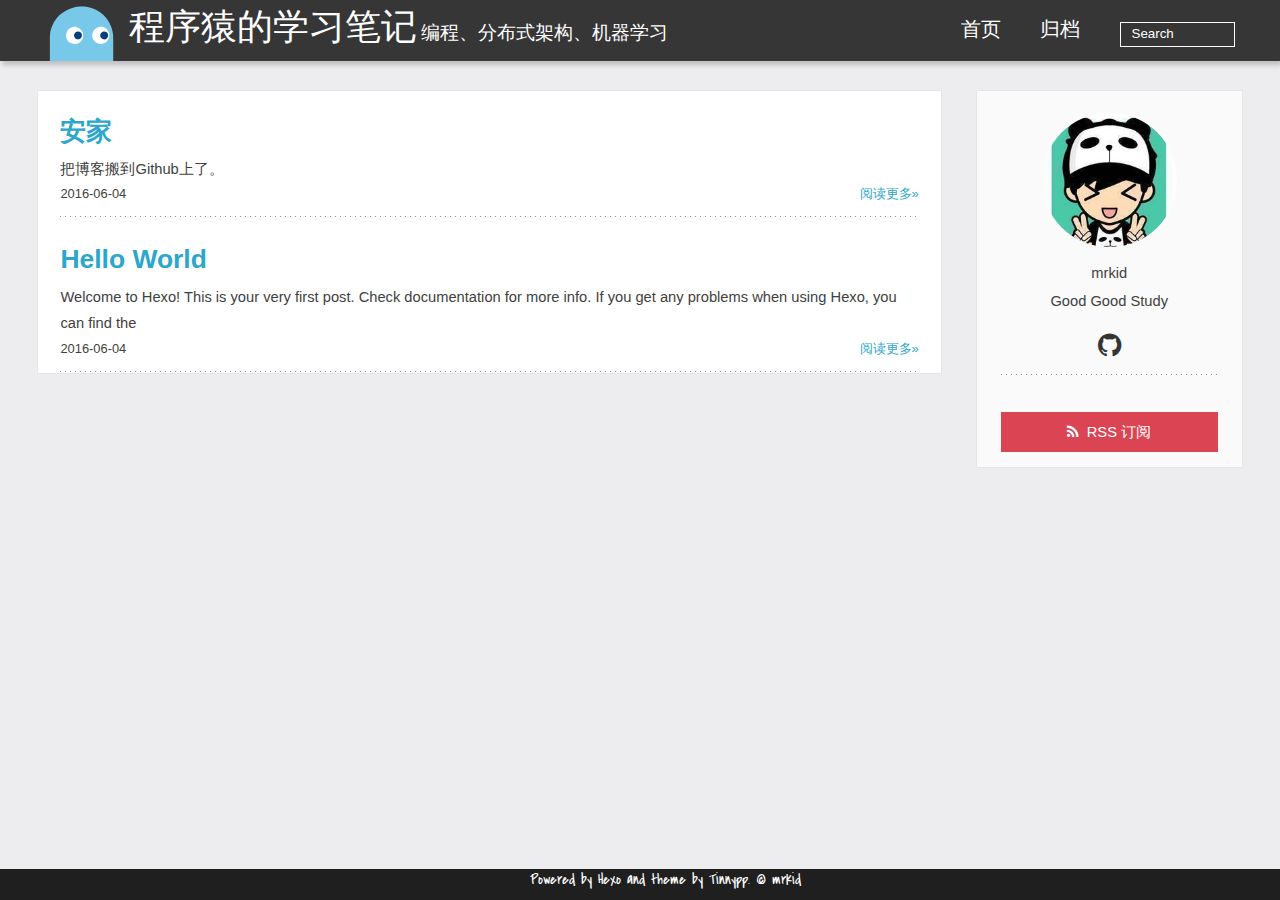
==== commit 14800720: "Site updated: 2016-06-04 22:09:50" ====
--- a/index.html
+++ b/index.html
@@ -8,6 +8,8 @@
     <meta name="viewport" content="width=device-width, initial-scale=1, maximum-scale=3, minimum-scale=1">
     
     <meta name="author" content="mrkid">
+    
+    <meta name="description" content="编程、分布式架构、机器学习">
     
     
     
@@ -58,17 +60,17 @@
 			
 			<div id="textlogo">
 				<h1 class="site-name"><a href="/" title="程序猿的学习笔记">程序猿的学习笔记</a></h1>
-				<h2 class="blog-motto"></h2>
+				<h2 class="blog-motto">编程、分布式架构、机器学习</h2>
 			</div>
-			<div class="navbar"><a class="navbutton navmobile" href="#" title="Menu">
+			<div class="navbar"><a class="navbutton navmobile" href="#" title="菜单">
 			</a></div>
 			<nav class="animated">
 				<ul>
                     <ul>
 					 
-						<li><a href="/mrkid">首页</a></li>
-					
-						<li><a href="/mrkid/archives">归档</a></li>
+						<li><a href="/index.html">首页</a></li>
+					
+						<li><a href="/archives/index.html">归档</a></li>
 					
 					<li>
 					
@@ -78,7 +80,7 @@
 						</form>
 					
 					</li>
-                <!--<li><div class="closeaside"><a class="closebutton" href="#" title="Hide Sidebar"></a></div></li>-->
+                <!--<li><div class="closeaside"><a class="closebutton" href="#" title="隐藏侧边栏"></a></div></li>-->
 
 				</ul>
 			</nav>	
@@ -171,7 +173,7 @@
   
 
   <div class="rsspart">
-	<a href="/mrkid/atom.xml" target="_blank" title="rss">RSS</a>
+	<a href="/mrkid/atom.xml" target="_blank" title="rss">RSS 订阅</a>
 </div>
 
 </aside>
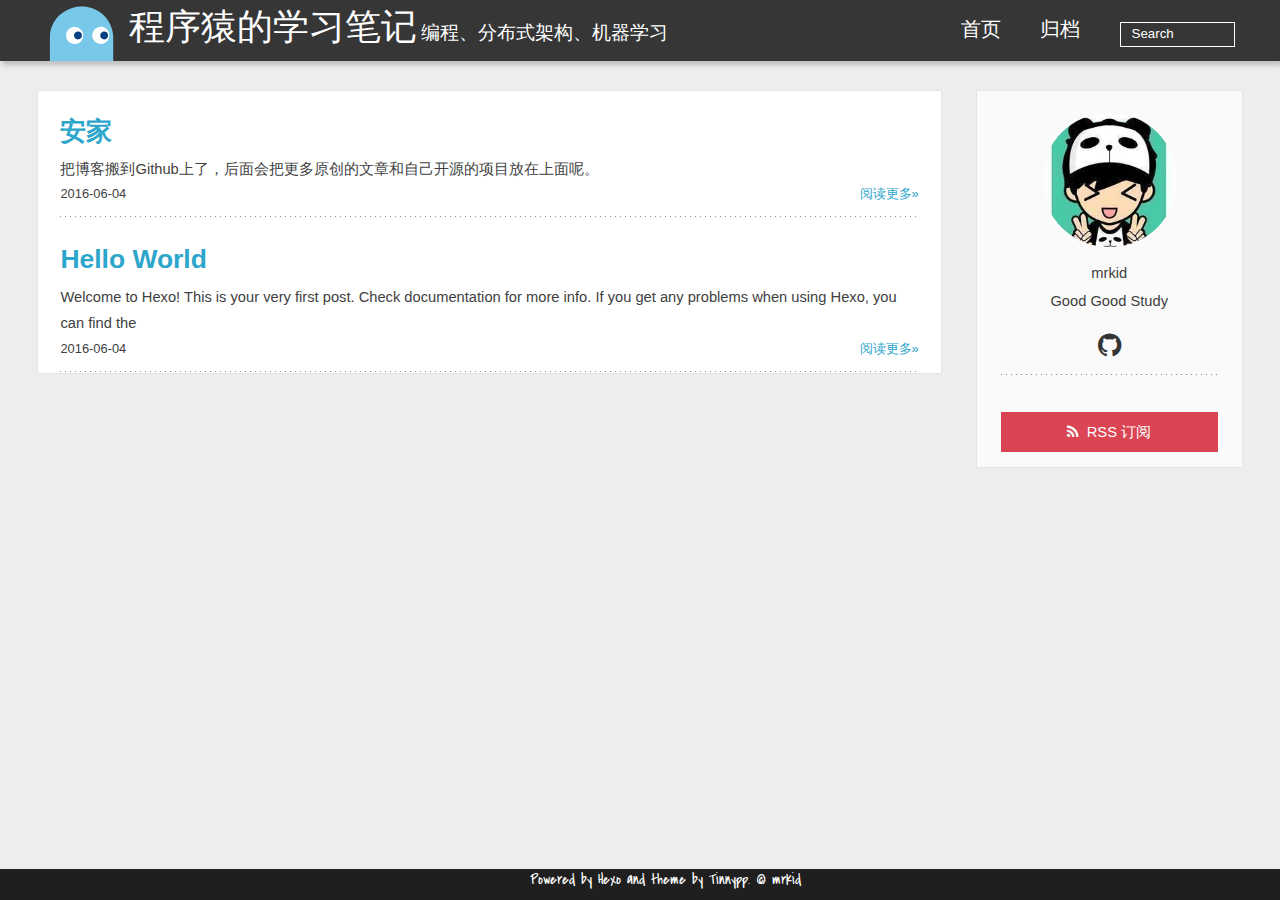
==== commit 64c2c562: "Site updated: 2016-06-04 22:15:15" ====
--- a/index.html
+++ b/index.html
@@ -102,7 +102,7 @@
     </h1>
     
      
-           <p itemprop="description" >把博客搬到Github上了。</p>
+           <p itemprop="description" >把博客搬到Github上了，后面会把更多原创的文章和自己开源的项目放在上面呢。</p>
         
     
     <p class="article-more-link">
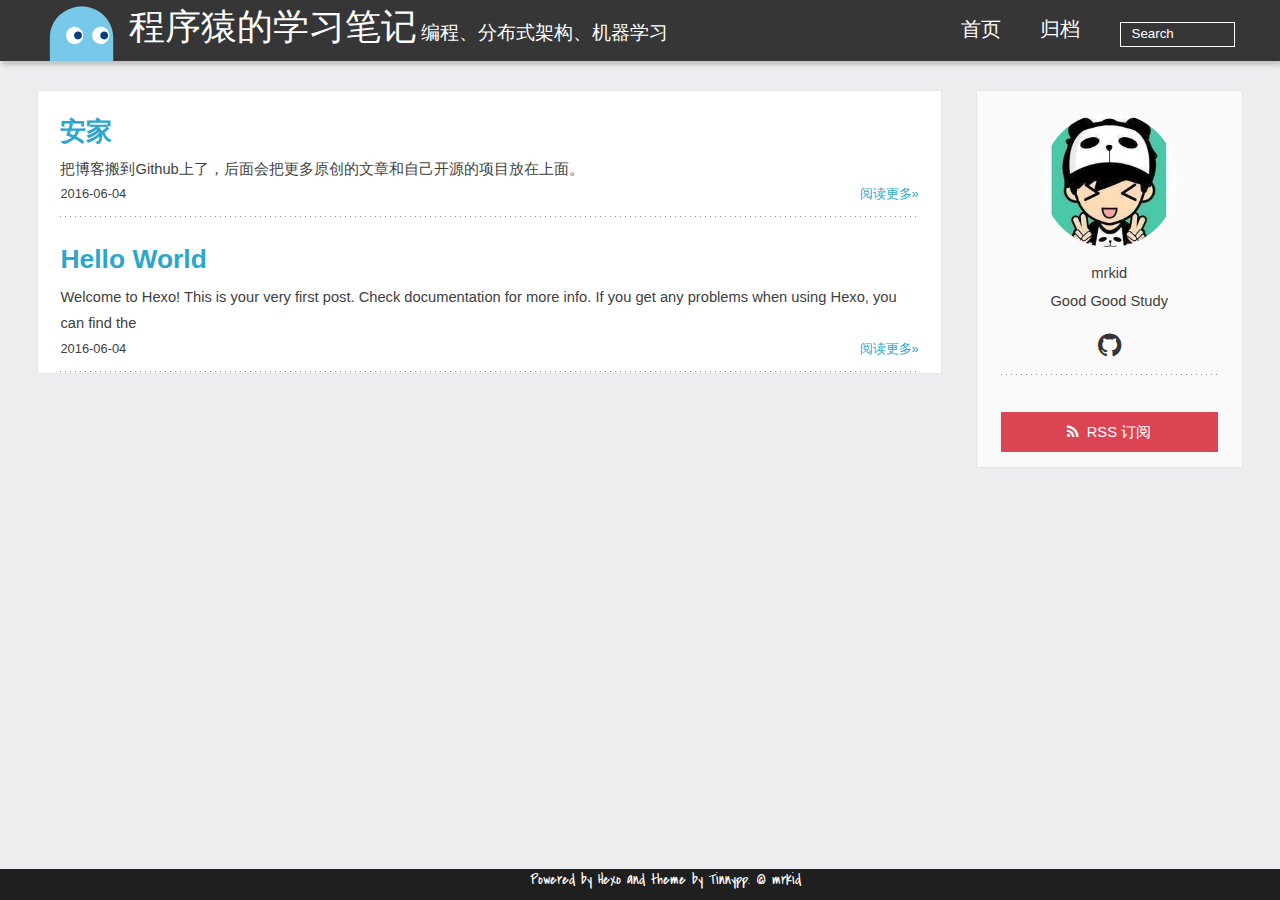
==== commit 170d828b: "Site updated: 2016-06-04 22:17:30" ====
--- a/index.html
+++ b/index.html
@@ -68,9 +68,9 @@
 				<ul>
                     <ul>
 					 
-						<li><a href="/index.html">首页</a></li>
-					
-						<li><a href="/archives/index.html">归档</a></li>
+						<li><a href="/mrkid">首页</a></li>
+					
+						<li><a href="/mrkid/archives">归档</a></li>
 					
 					<li>
 					
@@ -102,7 +102,7 @@
     </h1>
     
      
-           <p itemprop="description" >把博客搬到Github上了，后面会把更多原创的文章和自己开源的项目放在上面呢。</p>
+           <p itemprop="description" >把博客搬到Github上了，后面会把更多原创的文章和自己开源的项目放在上面。</p>
         
     
     <p class="article-more-link">
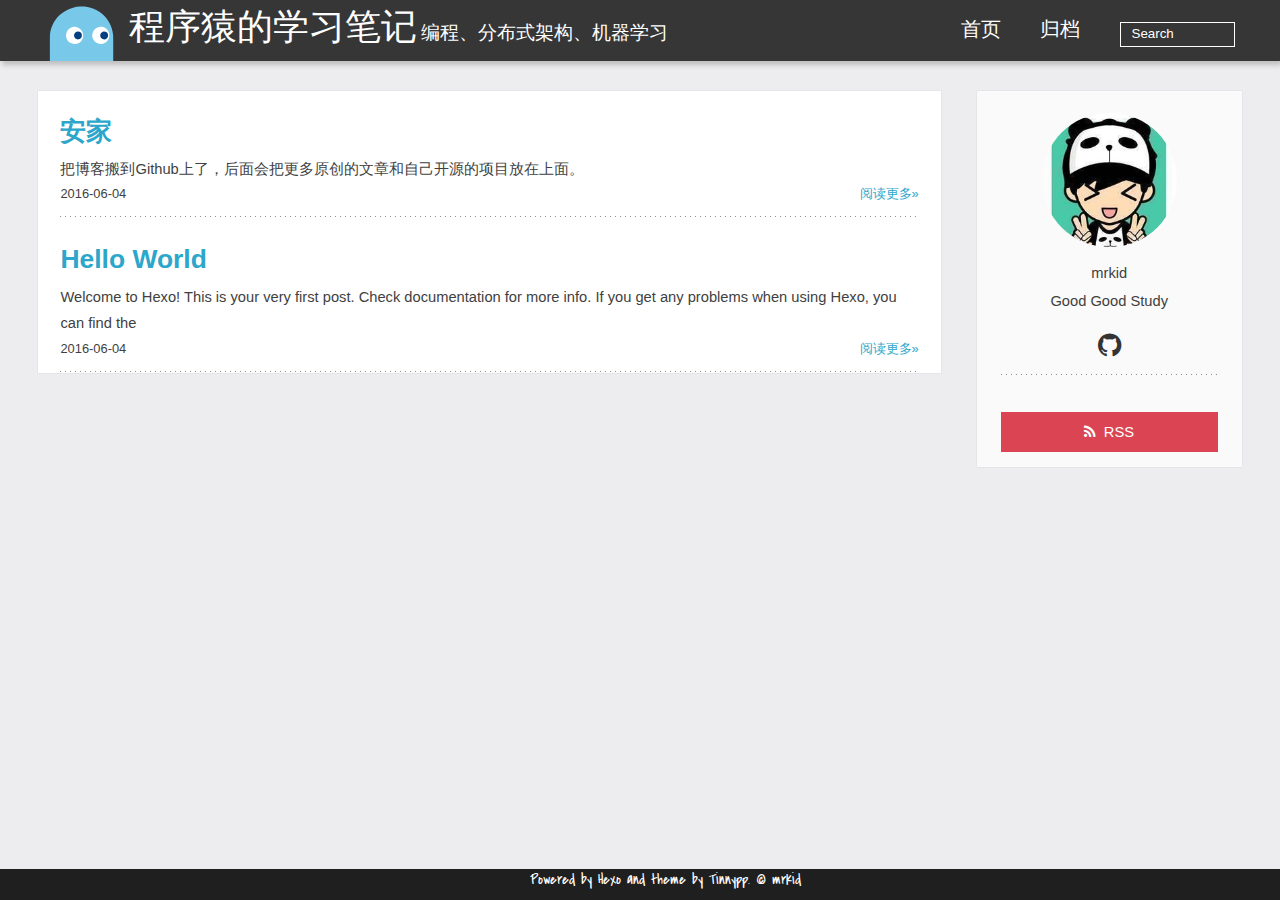
==== commit f21923d2: "Site updated: 2016-06-04 22:30:57" ====
--- a/index.html
+++ b/index.html
@@ -62,7 +62,7 @@
 				<h1 class="site-name"><a href="/" title="程序猿的学习笔记">程序猿的学习笔记</a></h1>
 				<h2 class="blog-motto">编程、分布式架构、机器学习</h2>
 			</div>
-			<div class="navbar"><a class="navbutton navmobile" href="#" title="菜单">
+			<div class="navbar"><a class="navbutton navmobile" href="#" title="Menu">
 			</a></div>
 			<nav class="animated">
 				<ul>
@@ -80,7 +80,7 @@
 						</form>
 					
 					</li>
-                <!--<li><div class="closeaside"><a class="closebutton" href="#" title="隐藏侧边栏"></a></div></li>-->
+                <!--<li><div class="closeaside"><a class="closebutton" href="#" title="Hide Sidebar"></a></div></li>-->
 
 				</ul>
 			</nav>	
@@ -173,7 +173,7 @@
   
 
   <div class="rsspart">
-	<a href="/mrkid/atom.xml" target="_blank" title="rss">RSS 订阅</a>
+	<a href="/mrkid/atom.xml" target="_blank" title="rss">RSS</a>
 </div>
 
 </aside>
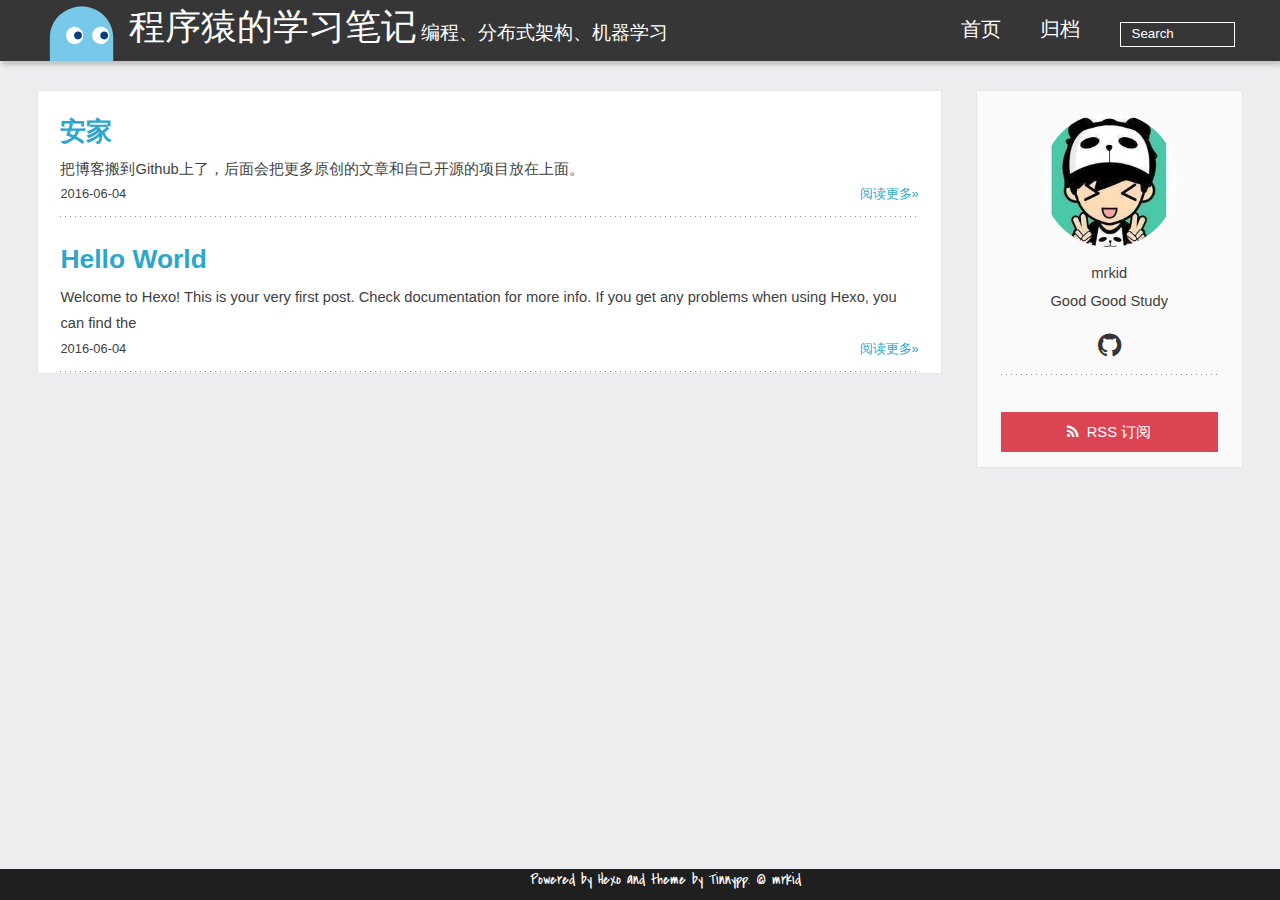
==== commit 6e7cb811: "Site updated: 2016-06-04 22:34:30" ====
--- a/index.html
+++ b/index.html
@@ -62,15 +62,15 @@
 				<h1 class="site-name"><a href="/" title="程序猿的学习笔记">程序猿的学习笔记</a></h1>
 				<h2 class="blog-motto">编程、分布式架构、机器学习</h2>
 			</div>
-			<div class="navbar"><a class="navbutton navmobile" href="#" title="Menu">
+			<div class="navbar"><a class="navbutton navmobile" href="#" title="菜单">
 			</a></div>
 			<nav class="animated">
 				<ul>
                     <ul>
 					 
-						<li><a href="/mrkid">首页</a></li>
-					
-						<li><a href="/mrkid/archives">归档</a></li>
+						<li><a href="/index.html">首页</a></li>
+					
+						<li><a href="/archives/index.html">归档</a></li>
 					
 					<li>
 					
@@ -80,7 +80,7 @@
 						</form>
 					
 					</li>
-                <!--<li><div class="closeaside"><a class="closebutton" href="#" title="Hide Sidebar"></a></div></li>-->
+                <!--<li><div class="closeaside"><a class="closebutton" href="#" title="隐藏侧边栏"></a></div></li>-->
 
 				</ul>
 			</nav>	
@@ -173,7 +173,7 @@
   
 
   <div class="rsspart">
-	<a href="/mrkid/atom.xml" target="_blank" title="rss">RSS</a>
+	<a href="/mrkid/atom.xml" target="_blank" title="rss">RSS 订阅</a>
 </div>
 
 </aside>
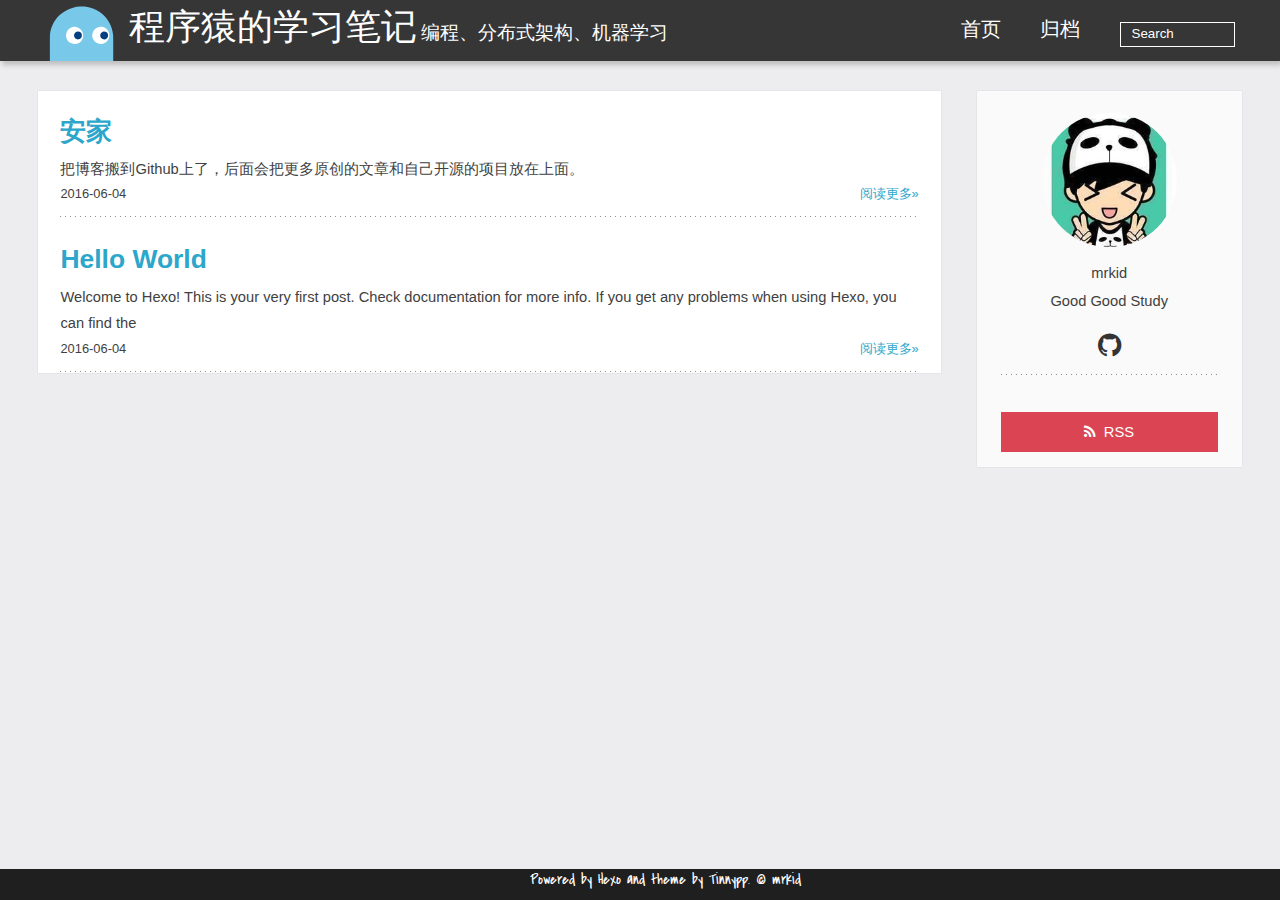
==== commit 313d23ab: "Site updated: 2016-06-04 22:41:10" ====
--- a/index.html
+++ b/index.html
@@ -62,7 +62,7 @@
 				<h1 class="site-name"><a href="/" title="程序猿的学习笔记">程序猿的学习笔记</a></h1>
 				<h2 class="blog-motto">编程、分布式架构、机器学习</h2>
 			</div>
-			<div class="navbar"><a class="navbutton navmobile" href="#" title="菜单">
+			<div class="navbar"><a class="navbutton navmobile" href="#" title="Menu">
 			</a></div>
 			<nav class="animated">
 				<ul>
@@ -80,7 +80,7 @@
 						</form>
 					
 					</li>
-                <!--<li><div class="closeaside"><a class="closebutton" href="#" title="隐藏侧边栏"></a></div></li>-->
+                <!--<li><div class="closeaside"><a class="closebutton" href="#" title="Hide Sidebar"></a></div></li>-->
 
 				</ul>
 			</nav>	
@@ -173,7 +173,7 @@
   
 
   <div class="rsspart">
-	<a href="/mrkid/atom.xml" target="_blank" title="rss">RSS 订阅</a>
+	<a href="/mrkid/atom.xml" target="_blank" title="rss">RSS</a>
 </div>
 
 </aside>
